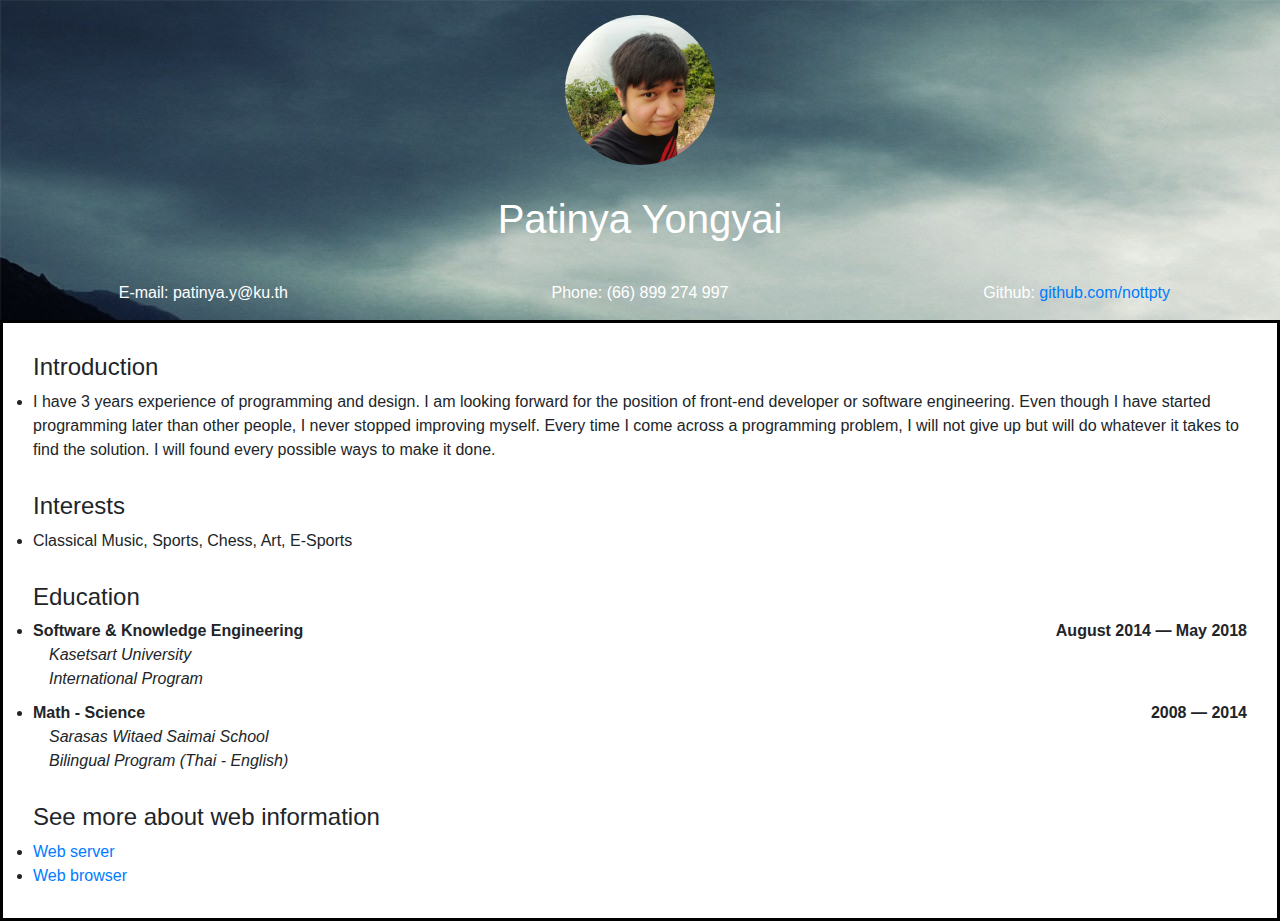
==== index.html @ c79890ba "first init" ====
<!DOCTYPE html>
<html lang="en">

<head>
    <meta charset="UTF-8">
    <meta name="viewport" content="width=device-width, initial-scale=1.0">
    <meta http-equiv="X-UA-Compatible" content="ie=edge">
    <title>Web development homework1</title>
    <link rel="stylesheet" href="./bootstrap-4.0.0-dist/css/bootstrap.min.css">
    <link rel="stylesheet" href="./css/style.css">
    <script src="./js/jquery-3.3.1.min.js"></script>
    <script src="./bootstrap-4.0.0-dist/js/bootstrap.min.js"></script>
</head>

<body>
    <div>
        <div class="no-margin-left-right padding-top-right" style="background-image: url('./images/cover.jpg'); color: white;">
            <div class="text-center">
                <img src="../images/not.jpg" height="150" width="150">
            </div>
            <div class="text-center padding-topic">
                <h1>Patinya Yongyai</h1>
            </div>
            <div class="row padding-topic">
                <div class="col-md-4 text-center">
                    <a>E-mail: patinya.y@ku.th</a></br>
                </div>
                <div class="col-md-4 text-center">
                    <a>Phone: (66) 899 274 997</a></br>
                </div>
                <div class="col-md-4 text-center">
                    <a>Github:
                                <a href="https://github.com/nottpty ">github.com/nottpty</a>
                    </a>
                </div>
            </div>
        </div>
        <div class="padding-page " style="border-style: solid;border-color: black ">
            <div>
                <h4>Introduction</h4>
                <li>
                    I have 3 years experience of programming and design. I am looking forward for the position of front-end developer or software engineering. Even though I have started programming later than other people, I never stopped improving myself. Every time I come
                    across a programming problem, I will not give up but will do whatever it takes to find the solution. I will found every possible ways to make it done.
                </li>
                <h4 class="padding-topic ">Interests</h4>
                <li>Classical Music, Sports, Chess, Art, E-Sports</li>
                <h4 class="padding-topic ">Education</h4>

                <li><b>Software & Knowledge Engineering<a style="float: right ">August 2014 — May 2018</a></b></li>
                <i>&ensp;&ensp;Kasetsart University</i><br><i>&ensp;&ensp;International Program</i>

                <li style="padding-top: 10px; "><b>Math - Science<a style="float: right ">2008 — 2014</a></b></li>
                <i>&ensp;&ensp;Sarasas Witaed Saimai School</i><br><i>&ensp;&ensp;Bilingual Program (Thai - English)</i>

                <h4 class="padding-topic ">See more about web information</h4>
                <li><a href="web-server.html ">Web server</a></li>
                <li><a href="web-browser.html ">Web browser</a></li>
            </div>
        </div>
    </div>
    </div>
</body>

</html>
---- css/style.css ----
.padding-page {
    padding-left: 30px;
    padding-right: 30px;
    padding-top: 30px;
    padding-bottom: 30px;
}

.padding-left-right {
    padding-left: 15px;
    padding-right: 15px;
}

.padding-topic {
    padding-top: 30px;
}

.padding-top-right {
    padding-top: 15px;
    padding-bottom: 15px;
}

img {
    border-radius: 50%;
}

.no-margin-left-right {
    margin-left: 0px;
    margin-right: 0px;
}
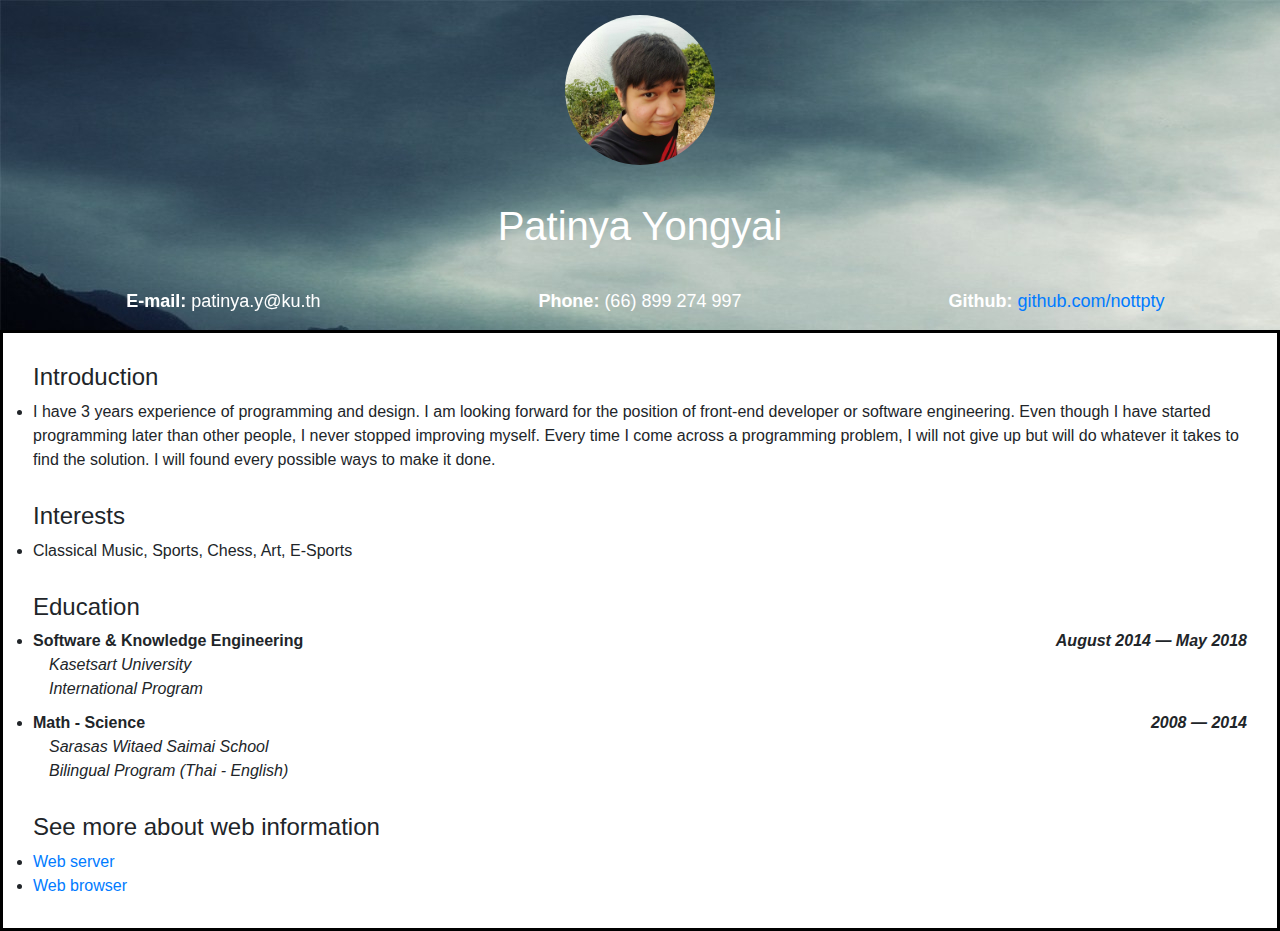
==== commit 63572cf1: "My site ready for deployment" ====
--- a/index.html
+++ b/index.html
@@ -5,11 +5,8 @@
     <meta charset="UTF-8">
     <meta name="viewport" content="width=device-width, initial-scale=1.0">
     <meta http-equiv="X-UA-Compatible" content="ie=edge">
-    <title>Web development homework1</title>
-    <link rel="stylesheet" href="./bootstrap-4.0.0-dist/css/bootstrap.min.css">
+    <title>Web development homework 1</title>
     <link rel="stylesheet" href="./css/style.css">
-    <script src="./js/jquery-3.3.1.min.js"></script>
-    <script src="./bootstrap-4.0.0-dist/js/bootstrap.min.js"></script>
 </head>
 
 <body>
@@ -22,16 +19,16 @@
                 <h1>Patinya Yongyai</h1>
             </div>
             <div class="row padding-topic">
-                <div class="col-md-4 text-center">
-                    <a>E-mail: patinya.y@ku.th</a></br>
+                <div class="col-md-4 text-center" style="filter: grayscale(100%);">
+                    <font size="4"><b>E-mail:</b> patinya.y@ku.th</font></br>
                 </div>
                 <div class="col-md-4 text-center">
-                    <a>Phone: (66) 899 274 997</a></br>
+                    <font size="4"><b>Phone:</b> (66) 899 274 997</font></br>
                 </div>
                 <div class="col-md-4 text-center">
-                    <a>Github:
+                    <font size="4"><b>Github:</b>
                                 <a href="https://github.com/nottpty ">github.com/nottpty</a>
-                    </a>
+                    </font>
                 </div>
             </div>
         </div>
@@ -46,10 +43,10 @@
                 <li>Classical Music, Sports, Chess, Art, E-Sports</li>
                 <h4 class="padding-topic ">Education</h4>
 
-                <li><b>Software & Knowledge Engineering<a style="float: right ">August 2014 — May 2018</a></b></li>
+                <li><b>Software & Knowledge Engineering<i style="float: right ">August 2014 — May 2018</i></b></li>
                 <i>&ensp;&ensp;Kasetsart University</i><br><i>&ensp;&ensp;International Program</i>
 
-                <li style="padding-top: 10px; "><b>Math - Science<a style="float: right ">2008 — 2014</a></b></li>
+                <li style="padding-top: 10px; "><b>Math - Science<i style="float: right ">2008 — 2014</i></b></li>
                 <i>&ensp;&ensp;Sarasas Witaed Saimai School</i><br><i>&ensp;&ensp;Bilingual Program (Thai - English)</i>
 
                 <h4 class="padding-topic ">See more about web information</h4>
--- a/css/style.css
+++ b/css/style.css
@@ -8,6 +8,20 @@
 .padding-left-right {
     padding-left: 15px;
     padding-right: 15px;
+}
+
+.text-center {
+    text-align: center !important;
+}
+
+.row {
+  display: -webkit-box;
+  display: -ms-flexbox;
+  display: flex;
+  -ms-flex-wrap: wrap;
+  flex-wrap: wrap;
+  margin-right: 15px;
+  margin-left: 15px;
 }
 
 .padding-topic {
@@ -23,7 +37,67 @@
     border-radius: 50%;
 }
 
+.col-md-4{
+    width: 33.33%;
+}
+
 .no-margin-left-right {
     margin-left: 0px;
     margin-right: 0px;
-}+}
+
+  body {
+    margin: 0;
+    font-family: -apple-system, BlinkMacSystemFont, "Segoe UI", Roboto, "Helvetica Neue", Arial, sans-serif, "Apple Color Emoji", "Segoe UI Emoji", "Segoe UI Symbol";
+    font-size: 1rem;
+    font-weight: 400;
+    line-height: 1.5;
+    color: #212529;
+    text-align: left;
+    background-color: #fff;
+  }
+
+  h1, h2, h3, h4, h5, h6,
+.h1, .h2, .h3, .h4, .h5, .h6 {
+  margin-bottom: 0.5rem;
+  font-family: inherit;
+  font-weight: 500;
+  line-height: 1.2;
+  color: inherit;
+}
+
+h1, h2, h3, h4, h5, h6 {
+    margin-top: 0;
+    margin-bottom: 0.5rem;
+  }
+
+a {
+    color: #007bff;
+    text-decoration: none;
+    background-color: transparent;
+    -webkit-text-decoration-skip: objects;
+  }
+
+h1, .h1 {
+    font-size: 2.5rem;
+  }
+  
+  h2, .h2 {
+    font-size: 2rem;
+  }
+  
+  h3, .h3 {
+    font-size: 1.75rem;
+  }
+  
+  h4, .h4 {
+    font-size: 1.5rem;
+  }
+  
+  h5, .h5 {
+    font-size: 1.25rem;
+  }
+  
+  h6, .h6 {
+    font-size: 1rem;
+  }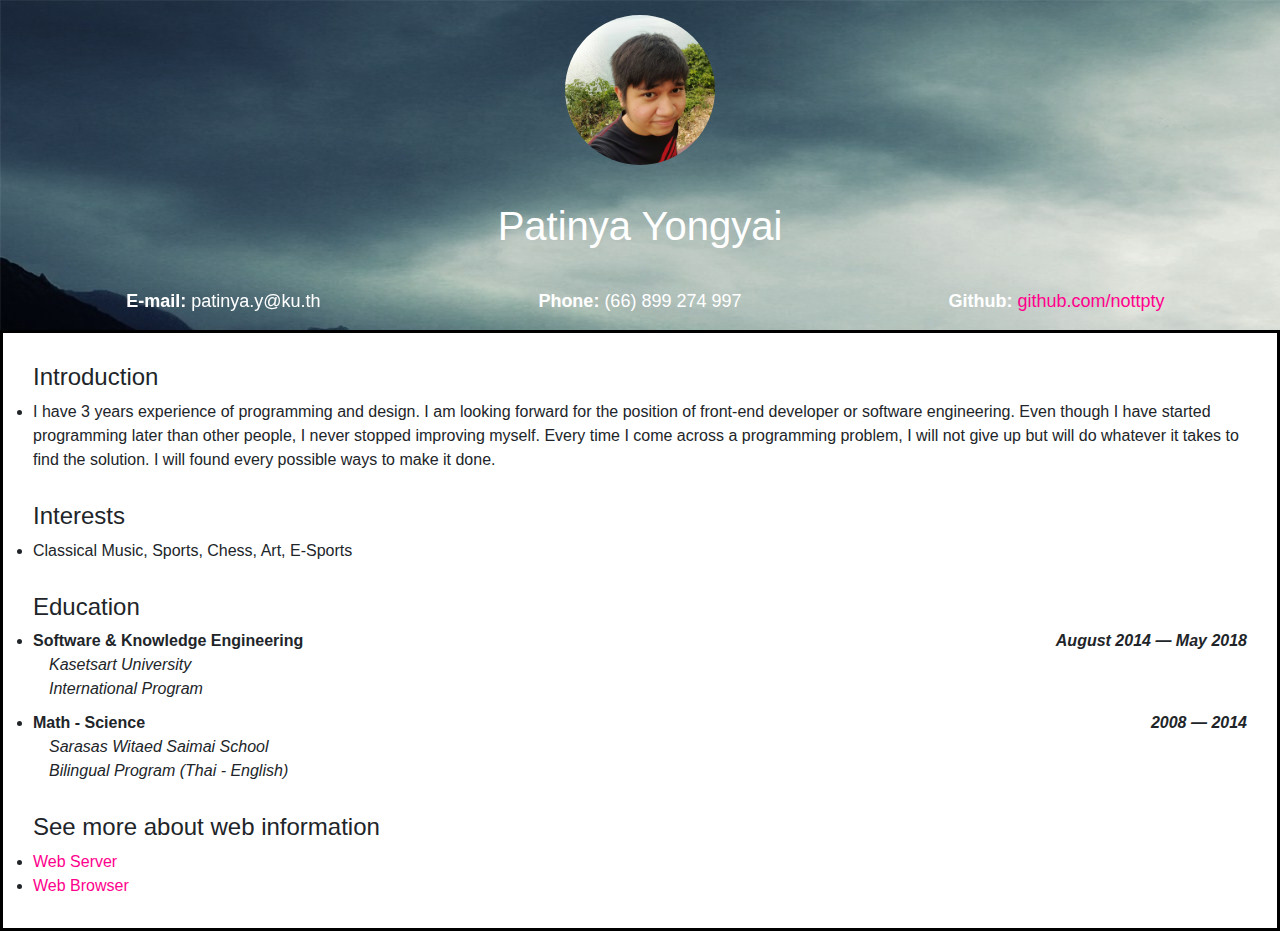
==== commit 398529ba: "update color of a tag, add information in web server page and web browser page" ====
--- a/index.html
+++ b/index.html
@@ -50,8 +50,8 @@
                 <i>&ensp;&ensp;Sarasas Witaed Saimai School</i><br><i>&ensp;&ensp;Bilingual Program (Thai - English)</i>
 
                 <h4 class="padding-topic ">See more about web information</h4>
-                <li><a href="web-server.html ">Web server</a></li>
-                <li><a href="web-browser.html ">Web browser</a></li>
+                <li><a href="web-server.html ">Web Server</a></li>
+                <li><a href="web-browser.html ">Web Browser</a></li>
             </div>
         </div>
     </div>
--- a/css/style.css
+++ b/css/style.css
@@ -72,7 +72,7 @@
   }
 
 a {
-    color: #007bff;
+    color: #ff008c;
     text-decoration: none;
     background-color: transparent;
     -webkit-text-decoration-skip: objects;
